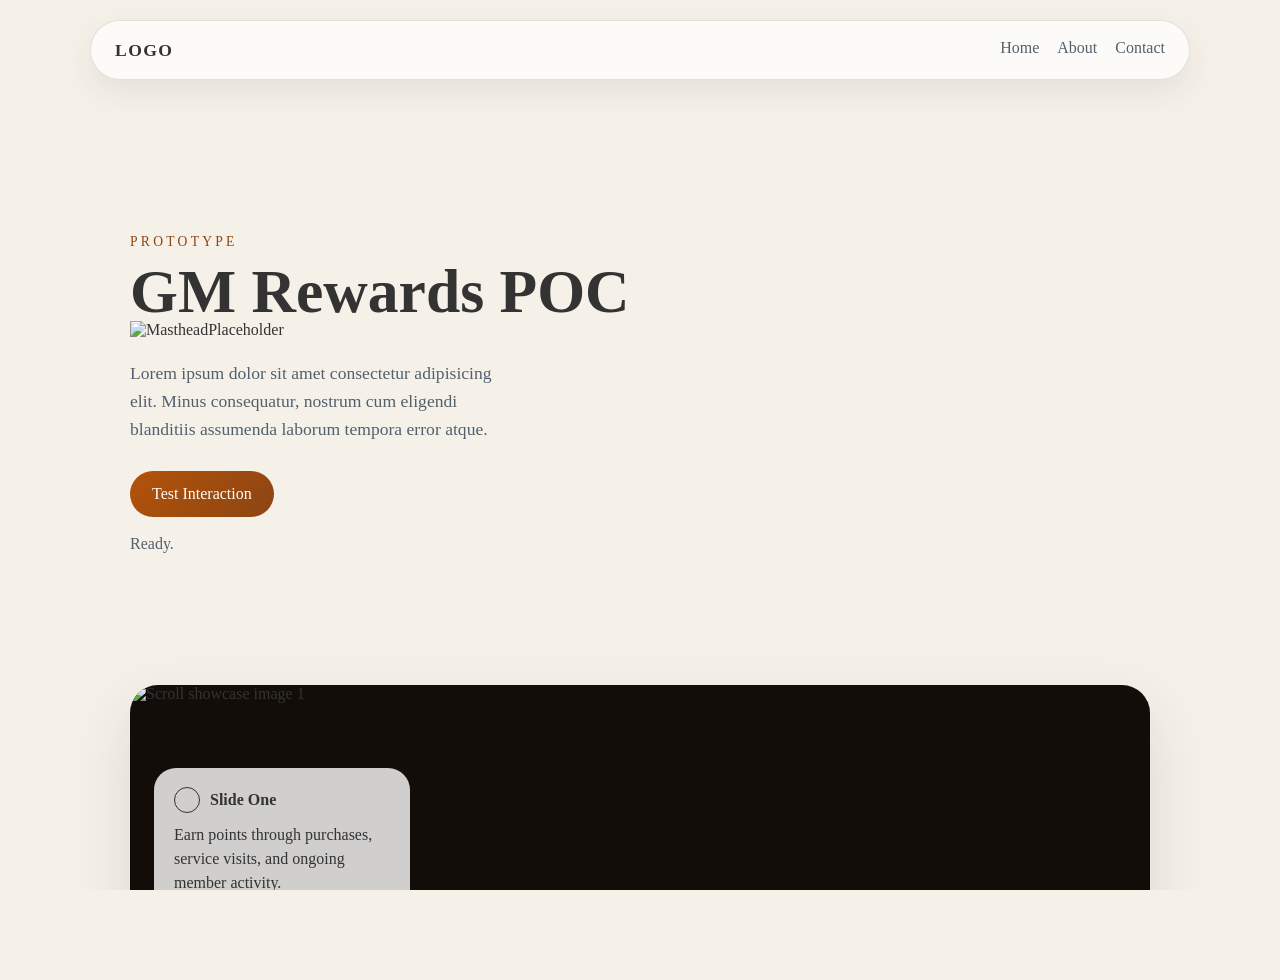
==== index.html @ 28f9516e "New iframe with animations" ====
<!DOCTYPE html>
<html lang="en">
  <head>
    <meta charset="UTF-8" />
    <meta name="viewport" content="width=device-width, initial-scale=1.0" />
    <title>GM Rewards POC</title>
    <link rel="stylesheet" href="styles.css" />

  </head>
  <body>
    <header class="site-header">
      <div class="site-header__inner">
        <a class="site-logo" href="#">Logo</a>
        <nav class="site-nav" aria-label="Primary navigation">
          <a href="#">Home</a>
          <a href="#">About</a>
          <a href="#">Contact</a>
        </nav>
      </div>
    </header>
    <main class="page">
      <section class="iframe-panel" aria-label="Embedded content preview">
        <iframe
          class="iframe-panel__frame"
          src="iframe-content.html"
          title="Embedded GM Rewards content"
          loading="lazy"
        ></iframe>
      </section>
    </main>

  </body>
</html>
---- styles.css ----
:root {
    color-scheme: light;
    --background: #f6f1e8;
    --surface: rgba(255, 255, 255, 0.78);
    --text: #333;
    --muted: #52606d;
    --accent: #b45309;
    --accent-strong: #8b4513;
    --border: rgba(31, 41, 51, 0.12);
    --shadow: 0 24px 60px rgba(31, 41, 51, 0.12);
    --card-content-y-anim-amount: 12px;
    --card-content-fade-out-opacity-anim-duration: 200ms;
    --card-content-fade-out-opacity-anim-delay: 0ms;
    --card-content-fade-out-y-anim-duration: 200ms;
    --card-content-fade-out-y-anim-delay: 0ms;
    --card-content-fade-in-opacity-anim-duration: 300ms;
    --card-content-fade-in-opacity-anim-delay: 0ms;
    --card-content-fade-in-y-anim-duration: 300ms;
    --card-content-fade-in-y-anim-delay: 100ms;
}

* {
    box-sizing: border-box;
}

body {
    margin: 0;
    min-height: 100vh;
    font-family: Georgia, "Times New Roman", serif;
    color: var(--text);
    background: var(--background);
}
a {
    color: inherit;
    text-decoration: none;
}

.site-header {
    position: sticky;
    top: 0;
    z-index: 20;
    padding: 20px 24px 0;
}

.site-header__inner {
    width: min(1100px, 100%);
    margin: 0 auto;
    padding: 18px 24px;
    display: flex;
    align-items: center;
    justify-content: space-between;
    gap: 24px;
    border: 1px solid var(--border);
    border-radius: 999px;
    background: rgba(255, 255, 255, 0.7);
    backdrop-filter: blur(10px);
    box-shadow: 0 12px 32px rgba(31, 41, 51, 0.08);
}

.site-logo {
    font-size: 1.1rem;
    font-weight: 700;
    letter-spacing: 0.08em;
    text-transform: uppercase;
}

.site-nav {
    display: flex;
    align-items: center;
    gap: 18px;
    color: var(--muted);
}

.site-nav a {
    position: relative;
    padding-bottom: 4px;
}

.site-nav a::after {
    content: "";
    position: absolute;
    left: 0;
    bottom: 0;
    width: 100%;
    height: 1px;
    background: currentColor;
    transform: scaleX(0);
    transform-origin: left;
    transition: transform 180ms ease;
}

.site-nav a:hover::after,
.site-nav a:focus-visible::after {
    transform: scaleX(1);
}

.page {
    min-height: 100vh;
    display: grid;
    place-items: center;
    padding: 24px;
}

.iframe-panel {
    width: 100%;

}

.iframe-panel__frame {
    display: block;
    width: 100%;
    min-height: 80vh;
    border: 0;
    border-radius: 18px;
    background: #fff;
}

.hero {
    width: min(1100px, 100%);
    padding: 40px;
    border-radius: 28px;
    }

@media screen and (max-width: 640px) {
    .site-header {
        padding: 16px 16px 0;
    }

    .site-header__inner {
        padding: 16px 18px;
        border-radius: 24px;
        flex-direction: column;
        align-items: flex-start;
    }

    .site-nav {
        flex-wrap: wrap;
        gap: 14px;
    }

    .hero {
        width: 90%;
    }

    .iframe-panel {
        width: 100%;
        padding: 12px;
        border-radius: 20px;
    }

    .iframe-panel__frame {
        min-height: 70vh;
        border-radius: 14px;
    }
}

.eyebrow {
    margin: 0 0 12px;
    font-size: 0.85rem;
    letter-spacing: 0.24em;
    text-transform: uppercase;
    color: var(--accent-strong);
}

h1 {
    margin: 0;
    font-size: clamp(2.5rem, 5vw, 4.5rem);
    line-height: 0.95;
}

.subtitle {
    margin: 20px 0 28px;
    max-width: 42ch;
    font-size: 1.1rem;
    line-height: 1.6;
    color: var(--muted);
}

button {
    appearance: none;
    border: 0;
    border-radius: 999px;
    padding: 14px 22px;
    font: inherit;
    font-size: 1rem;
    color: #fff;
    background: linear-gradient(135deg, var(--accent), var(--accent-strong));
    cursor: pointer;
    transition: transform 160ms ease;
}

button:hover {
    transform: translateY(-1px);
}

button:focus-visible {
    outline: 3px solid rgba(180, 83, 9, 0.35);
    outline-offset: 4px;
}

.status-message {
    margin: 18px 0 0;
    color: var(--muted);
}

@media (max-width: 640px) {
    .hero {
        padding: 28px;
        border-radius: 20px;
    }

    .subtitle {
        font-size: 1rem;
    }
}

.scroll-showcase-section {
    --showcase-count: 4;
    min-height: calc(100vh + max(0, var(--showcase-count) - 1) * 65vh);
    margin-top: 48px;
}

.scroll-showcase-stage {
    position: sticky;
    top: 24px;
    min-height: calc(100vh - 48px);
    display: grid;
    align-items: center;
}

.scroll-showcase-frame {
    position: relative;
    overflow: hidden;
    min-height: 70vh;
    border-radius: 28px;
    background: #120d08;
    box-shadow: var(--shadow);
}

.scroll-showcase-media {
    position: relative;
    min-height: 70vh;
}

.scroll-showcase-image {
    position: absolute;
    inset: 0;
    width: 100%;
    height: 100%;
    object-fit: cover;
    opacity: 0;
    transform: translate3d(48px, 0, 0) scale(1.04);
    transition: transform 500ms ease, opacity 500ms ease;
}

.scroll-showcase-image:nth-child(odd) {
    transform: translate3d(-48px, 0, 0) scale(1.04);
}

.scroll-showcase-image.is-active {
    opacity: 1;
    transform: translate3d(0, 0, 0) scale(1);
}

.scroll-showcase-overlay {
    position: absolute;
    left: 24px;
    right: 24px;
    bottom: 24px;
    display: grid;
    gap: 12px;
    justify-items: start;
}

.scroll-showcase-copy {
    max-width: 32ch;
    padding: 18px 20px;
    border-radius: 22px;
    background: rgba(250,250,250, 0.72);
    color: var(--text);
    transition: background-color 260ms ease, transform 260ms ease;
}

.scroll-showcase-copy-title {
    appearance: none;
    border: 0;
    padding: 0;
    background: transparent;
    color: inherit;
    cursor: pointer;
    display: inline-flex;
    align-items: center;
    gap: 10px;
    font-size: 1rem;
    font-weight: 600;
    text-align: left;
}

.scroll-showcase-copy-title::before {
    content: "+";
    display: inline-grid;
    place-items: center;
    width: 24px;
    height: 24px;
    border: 1.5px solid currentColor;
    border-radius: 999px;
    opacity: 1;
    transform: scale(1) rotate(0deg);
    transition: opacity 220ms ease, transform 220ms ease;
}

.scroll-showcase-copy.is-active .scroll-showcase-copy-title::before {
    content: " ";
}

.scroll-showcase-copy-title:focus-visible {
    outline: 2px solid rgba(255, 255, 255, 0.75);
    outline-offset: 4px;
}

.scroll-showcase-copy-description {
    margin: 10px 0 0;
    line-height: 1.5;
    max-height: 0;
    opacity: 0;
    overflow: hidden;
    transform: translateY(-8px);
    transition: max-height 300ms ease, opacity 220ms ease, transform 220ms ease;
}

.scroll-showcase-copy.is-active {
    background: rgba(250,250,250, 0.82);
    transform: translateY(0);
}

.scroll-showcase-copy.is-active .scroll-showcase-copy-description {
    max-height: 120px;
    opacity: 1;
    transform: translateY(0);
}

.video-scrub-section {
    min-height: 240vh;
    margin-top: 48px;
}

.video-scrub-stage {
    position: sticky;
    top: 24px;
    min-height: calc(100vh - 48px);
    display: grid;
    align-items: center;
}

.video-scrub-frame {
    position: relative;
    overflow: hidden;
    min-height: 70vh;
    border-radius: 28px;
    background: #120d08;
    box-shadow: var(--shadow);
}

.video-scrub-media {
    display: block;
    width: 100%;
    height: 70vh;
    object-fit: cover;
}

.video-scrub-copy {
    position: absolute;
    left: 24px;
    bottom: 24px;
    max-width: 34ch;
    padding: 20px 22px;
    border-radius: 20px;
    background: rgba(18, 13, 8, 0.72);
    color: #fff;
}

.video-scrub-copy .eyebrow,
.video-scrub-copy h2,
.video-scrub-copy p {
    color: inherit;
}

.video-scrub-copy h2 {
    margin: 0 0 10px;
    font-size: clamp(2rem, 4vw, 3rem);
}

.video-scrub-copy p:last-child {
    margin: 0;
}

@media (max-width: 640px) {
    .video-scrub-frame {
        min-height: 60vh;
    }

    .video-scrub-media {
        height: 60vh;
    }

    .video-scrub-copy {
        left: 16px;
        right: 16px;
        bottom: 16px;
        max-width: none;
    }

    .scroll-showcase-frame,
    .scroll-showcase-media {
        min-height: 60vh;
    }

    .scroll-showcase-overlay {
        left: 16px;
        right: 16px;
        bottom: 16px;
    }

    .scroll-showcase-copy {
        max-width: none;
    }
}
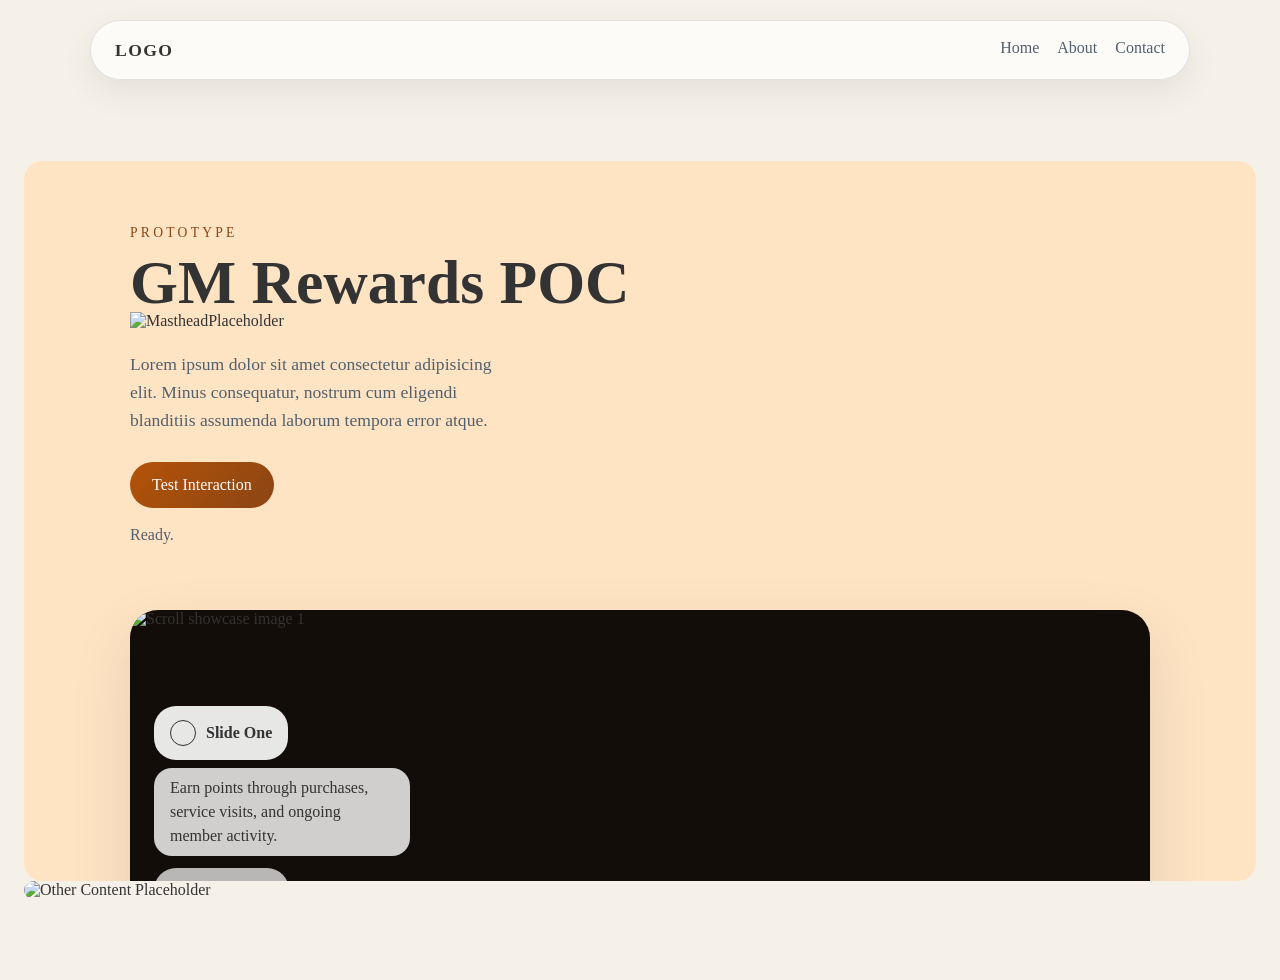
==== commit 27412534: "updates" ====
--- a/index.html
+++ b/index.html
@@ -26,6 +26,8 @@
           title="Embedded GM Rewards content"
           loading="lazy"
         ></iframe>
+        <img src="https://placehold.co/1020x800/ddd/000?text=Footer" style="border-radius:28px" alt="Other Content Placeholder" />
+
       </section>
     </main>
 
--- a/styles.css
+++ b/styles.css
@@ -23,6 +23,11 @@
     box-sizing: border-box;
 }
 
+img {
+    max-width: 100%;
+    height: auto;
+}
+
 body {
     margin: 0;
     min-height: 100vh;
@@ -94,6 +99,12 @@
     transform: scaleX(1);
 }
 
+.iframe-body {
+    background-color: bisque;
+    margin: 0;
+    overflow-x: hidden;
+}
+
 .page {
     min-height: 100vh;
     display: grid;
@@ -127,6 +138,7 @@
     }
 
     .site-header__inner {
+        width: 100%;
         padding: 16px 18px;
         border-radius: 24px;
         flex-direction: column;
@@ -144,7 +156,7 @@
 
     .iframe-panel {
         width: 100%;
-        padding: 12px;
+        padding: 0;
         border-radius: 20px;
     }
 
@@ -205,19 +217,30 @@
 
 @media (max-width: 640px) {
     .hero {
-        padding: 28px;
+        width: 100%;
+        padding: 0;
         border-radius: 20px;
     }
 
     .subtitle {
         font-size: 1rem;
     }
+/* 
+    .scroll-showcase-stage {
+        top: 0;
+        min-height: 100vh;
+    }
+
+    .video-scrub-stage {
+        top: 0;
+        min-height: 100vh;
+    } */
 }
 
 .scroll-showcase-section {
     --showcase-count: 4;
     min-height: calc(100vh + max(0, var(--showcase-count) - 1) * 65vh);
-    margin-top: 48px;
+    margin-top: 0;
 }
 
 .scroll-showcase-stage {
@@ -231,7 +254,7 @@
 .scroll-showcase-frame {
     position: relative;
     overflow: hidden;
-    min-height: 70vh;
+    min-height: 75vh;
     border-radius: 28px;
     background: #120d08;
     box-shadow: var(--shadow);
@@ -239,7 +262,7 @@
 
 .scroll-showcase-media {
     position: relative;
-    min-height: 70vh;
+    min-height: 75vh;
 }
 
 .scroll-showcase-image {
@@ -274,18 +297,16 @@
 
 .scroll-showcase-copy {
     max-width: 32ch;
-    padding: 18px 20px;
-    border-radius: 22px;
-    background: rgba(250,250,250, 0.72);
     color: var(--text);
-    transition: background-color 260ms ease, transform 260ms ease;
+    transition: transform 260ms ease;
 }
 
 .scroll-showcase-copy-title {
     appearance: none;
     border: 0;
-    padding: 0;
-    background: transparent;
+    padding: 14px 16px;
+    border-radius: 22px;
+    background: rgba(250,250,250, 0.72);
     color: inherit;
     cursor: pointer;
     display: inline-flex;
@@ -294,6 +315,7 @@
     font-size: 1rem;
     font-weight: 600;
     text-align: left;
+    transition: background-color 260ms ease;
 }
 
 .scroll-showcase-copy-title::before {
@@ -319,29 +341,44 @@
 }
 
 .scroll-showcase-copy-description {
-    margin: 10px 0 0;
+    margin: 8px 0 0;
+    padding: 8px 16px;
+    border-radius: 18px;
+    background: rgba(250,250,250, 0.72);
     line-height: 1.5;
     max-height: 0;
     opacity: 0;
     overflow: hidden;
-    transform: translateY(-8px);
-    transition: max-height 300ms ease, opacity 220ms ease, transform 220ms ease;
+    transform: translateY(-12px) scale(0.94);
+    transform-origin: top center;
+    filter: blur(6px);
+    transition:
+        max-height 500ms cubic-bezier(0.4, 0, 0.2, 1),
+        opacity 320ms ease 100ms,
+        transform 550ms cubic-bezier(0.22, 1.8, 0.36, 1) 80ms,
+        filter 350ms ease 80ms,
+        background-color 260ms ease;
 }
 
 .scroll-showcase-copy.is-active {
-    background: rgba(250,250,250, 0.82);
     transform: translateY(0);
+}
+
+.scroll-showcase-copy.is-active .scroll-showcase-copy-title {
+    background: rgba(250,250,250, 0.92);
 }
 
 .scroll-showcase-copy.is-active .scroll-showcase-copy-description {
     max-height: 120px;
     opacity: 1;
-    transform: translateY(0);
+    transform: translateY(0) scale(1);
+    filter: blur(0);
+    background: rgba(250,250,250, 0.82);
 }
 
 .video-scrub-section {
     min-height: 240vh;
-    margin-top: 48px;
+    margin-top: 0;
 }
 
 .video-scrub-stage {
@@ -355,7 +392,7 @@
 .video-scrub-frame {
     position: relative;
     overflow: hidden;
-    min-height: 70vh;
+    min-height: 75vh;
     border-radius: 28px;
     background: #120d08;
     box-shadow: var(--shadow);
@@ -364,7 +401,7 @@
 .video-scrub-media {
     display: block;
     width: 100%;
-    height: 70vh;
+    height: 75vh;
     object-fit: cover;
 }
 
@@ -396,11 +433,11 @@
 
 @media (max-width: 640px) {
     .video-scrub-frame {
-        min-height: 60vh;
+        min-height: 75vh;
     }
 
     .video-scrub-media {
-        height: 60vh;
+        height: 75vh;
     }
 
     .video-scrub-copy {
@@ -412,7 +449,7 @@
 
     .scroll-showcase-frame,
     .scroll-showcase-media {
-        min-height: 60vh;
+        min-height: 75vh;
     }
 
     .scroll-showcase-overlay {
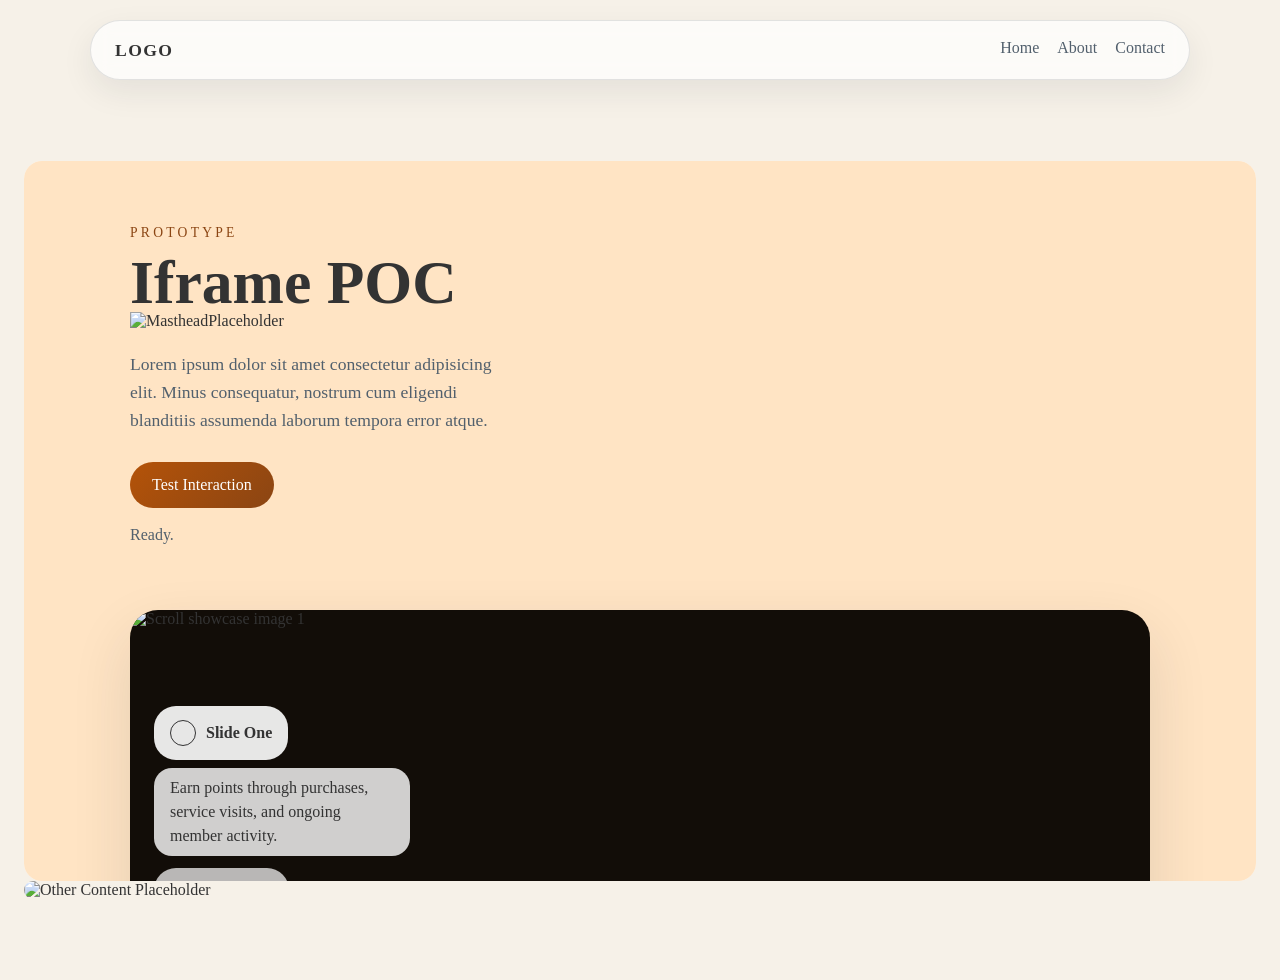
==== commit 2be2cd40: "updates" ====
--- a/index.html
+++ b/index.html
@@ -3,7 +3,7 @@
   <head>
     <meta charset="UTF-8" />
     <meta name="viewport" content="width=device-width, initial-scale=1.0" />
-    <title>GM Rewards POC</title>
+    <title>Iframe  POC</title>
     <link rel="stylesheet" href="styles.css" />
 
   </head>
@@ -23,7 +23,7 @@
         <iframe
           class="iframe-panel__frame"
           src="iframe-content.html"
-          title="Embedded GM Rewards content"
+          title="Embedded Iframe  content"
           loading="lazy"
         ></iframe>
         <img src="https://placehold.co/1020x800/ddd/000?text=Footer" style="border-radius:28px" alt="Other Content Placeholder" />
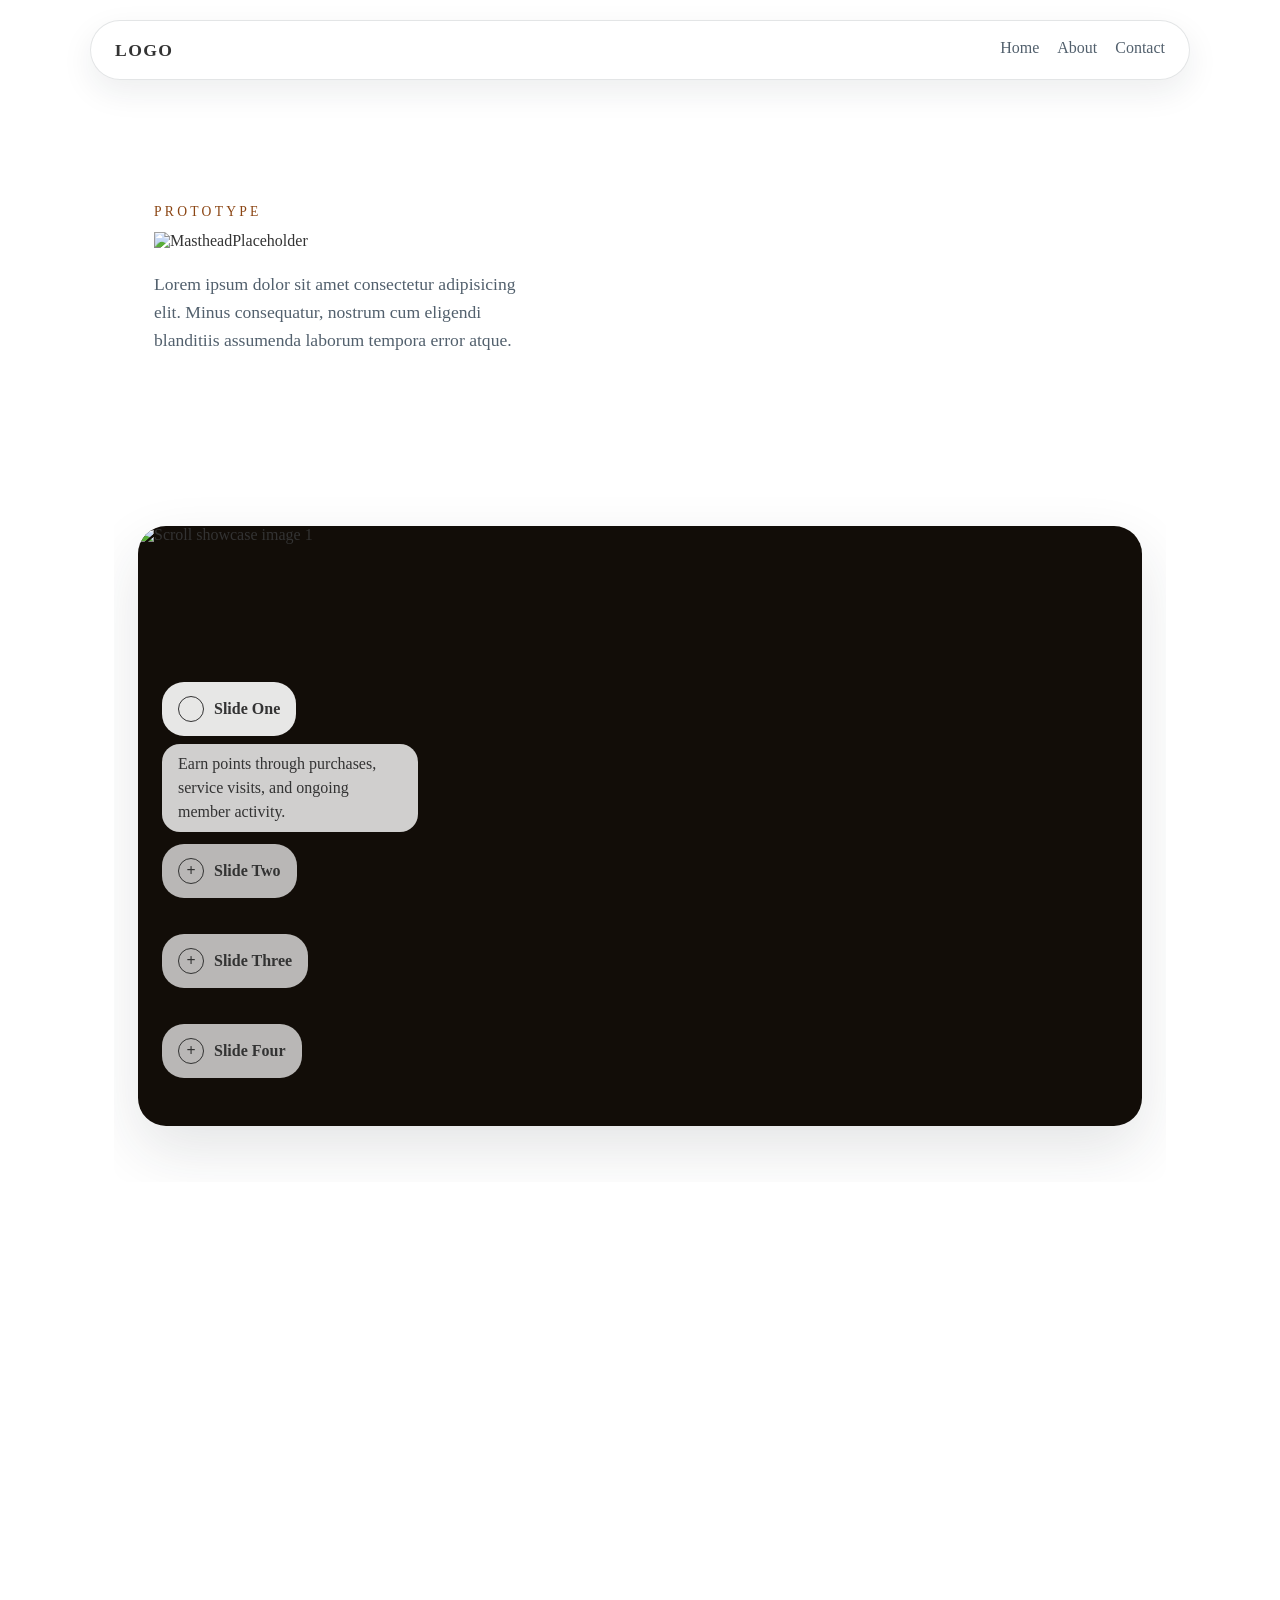
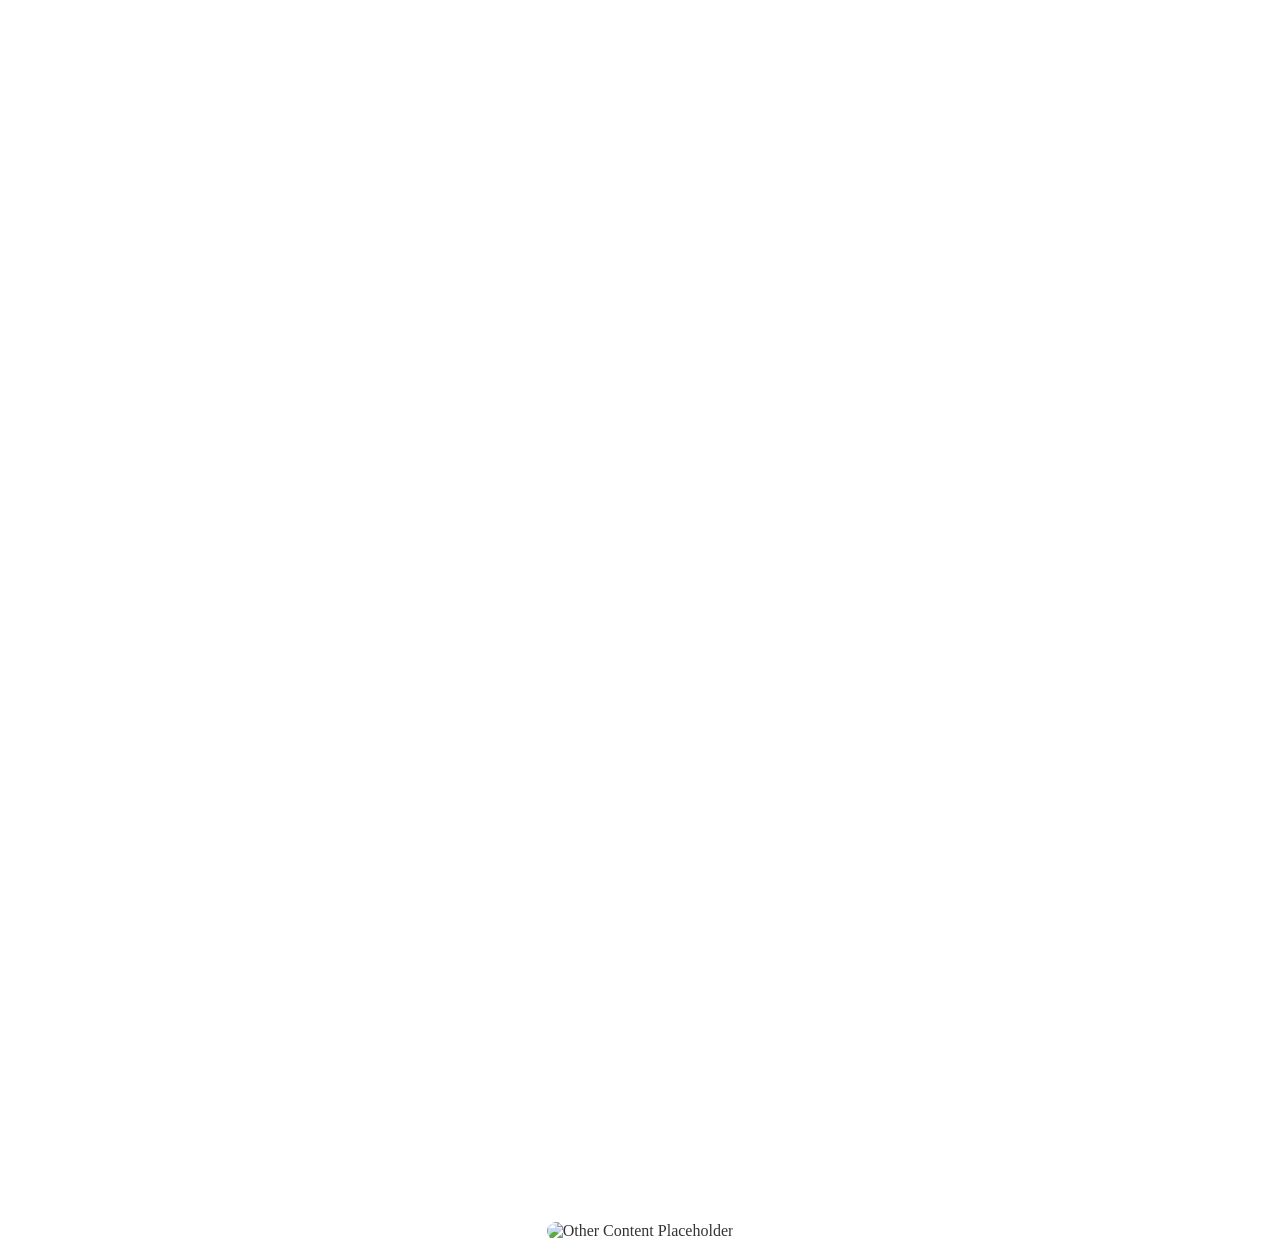
==== commit 5754b6d2: "adding widget function Co-authored-by: Copilot <copilot@github.com>" ====
--- a/index.html
+++ b/index.html
@@ -19,17 +19,22 @@
       </div>
     </header>
     <main class="page">
-      <section class="iframe-panel" aria-label="Embedded content preview">
-        <iframe
-          class="iframe-panel__frame"
-          src="iframe-content.html"
-          title="Embedded Iframe  content"
-          loading="lazy"
-        ></iframe>
-        <img src="https://placehold.co/1020x800/ddd/000?text=Footer" style="border-radius:28px" alt="Other Content Placeholder" />
-
+      <section class="hero">
+        <p class="eyebrow">Prototype</p>
+        <img src="https://placehold.co/600x400/11365f/fff?text=Masthead" style="width:100%" alt="MastheadPlaceholder" />
+        <p class="subtitle">
+          Lorem ipsum dolor sit amet consectetur adipisicing elit. Minus consequatur, nostrum cum eligendi blanditiis assumenda laborum tempora error atque. 
+        </p>
       </section>
+      <iframe
+        class="iframe-panel__frame"
+        src="iframe-content.html"
+        title="Rewards Test"
+        loading="lazy"
+      ></iframe>
+      <img src="https://placehold.co/1020x800/ddd/000?text=Footer" style="border-radius:28px" alt="Other Content Placeholder" />
     </main>
 
+  <script src="widget.js"></script>
   </body>
 </html>
--- a/styles.css
+++ b/styles.css
@@ -1,6 +1,7 @@
 :root {
     color-scheme: light;
-    --background: #f6f1e8;
+    --header-offset: 140px;
+    --background: #fff;
     --surface: rgba(255, 255, 255, 0.78);
     --text: #333;
     --muted: #52606d;
@@ -45,6 +46,7 @@
     top: 0;
     z-index: 20;
     padding: 20px 24px 0;
+    height: var(--header-offset);
 }
 
 .site-header__inner {
@@ -100,16 +102,76 @@
 }
 
 .iframe-body {
-    background-color: bisque;
+    background-color: #fff;
     margin: 0;
     overflow-x: hidden;
+    --header-offset: 0px;
+}
+
+.iframe-body .page {
+    display: block;
+    min-height: 0;
+}
+
+/* Inside the iframe the sections just fill the viewport — scroll depth lives
+   in the parent wrapper created by widget.js, not inside the iframe. */
+.iframe-body .scroll-showcase-section {
+    min-height: unset;
+    height: 100vh;
+    width: 100%;
+    padding: 0;
+    margin-top: 0;
+}
+
+.iframe-body .scroll-showcase-stage {
+    height: 100vh;
+    display: flex;
+    flex-direction: column;
+    justify-content: center;
+}
+
+/* Make the frame fill the stage height with just a small gap top/bottom */
+.iframe-body .scroll-showcase-frame,
+.iframe-body .scroll-showcase-media {
+    height: 600px;
+}
+
+.iframe-body .video-scrub-section {
+    min-height: unset;
+    height: 100vh;
+    width: 100%;
+    padding: 0;
+    margin-top: 0;
+    display: none;
+}
+
+/* Switch to video phase by toggling a class on <body> from script.js */
+.iframe-body.is-video-phase .scroll-showcase-section {
+    display: none;
+}
+
+.iframe-body.is-video-phase .video-scrub-section {
+    display: block;
+}
+
+.iframe-body .video-scrub-stage {
+    height: 100vh;
+    display: flex;
+    flex-direction: column;
+    justify-content: center;
+}
+
+.iframe-body .video-scrub-frame {
+    height: 600px;
 }
 
 .page {
     min-height: 100vh;
+    width: min(1100px, 100%);
+    margin: 0 auto;
     display: grid;
     place-items: center;
-    padding: 24px;
+    padding: 24px 24px 0;
 }
 
 .iframe-panel {
@@ -120,17 +182,18 @@
 .iframe-panel__frame {
     display: block;
     width: 100%;
-    min-height: 80vh;
+    height: 80vh;
     border: 0;
     border-radius: 18px;
     background: #fff;
 }
 
 .hero {
-    width: min(1100px, 100%);
+    width: 100%;
+    margin-inline: auto;
     padding: 40px;
     border-radius: 28px;
-    }
+}
 
 @media screen and (max-width: 640px) {
     .site-header {
@@ -161,7 +224,7 @@
     }
 
     .iframe-panel__frame {
-        min-height: 70vh;
+        height: 70vh;
         border-radius: 14px;
     }
 }
@@ -239,22 +302,31 @@
 
 .scroll-showcase-section {
     --showcase-count: 4;
-    min-height: calc(100vh + max(0, var(--showcase-count) - 1) * 65vh);
-    margin-top: 0;
+    min-height: calc(var(--showcase-count) * 100vh);
+    width: 100%;
+    padding: 0 40px;
+    margin-top: 50px;
+    position: relative;
+    z-index: 1;
+    background: var(--background);
 }
 
 .scroll-showcase-stage {
     position: sticky;
-    top: 24px;
-    min-height: calc(100vh - 48px);
-    display: grid;
-    align-items: center;
+    top: var(--header-offset);
+    width: 100%;
+    min-height: calc(100vh - var(--header-offset));
+    display: flex;
+    flex-direction: column;
+    justify-content: center;
+    background: var(--background);
 }
 
 .scroll-showcase-frame {
     position: relative;
     overflow: hidden;
-    min-height: 75vh;
+    width: 100%;
+    height: 70vh;
     border-radius: 28px;
     background: #120d08;
     box-shadow: var(--shadow);
@@ -262,7 +334,8 @@
 
 .scroll-showcase-media {
     position: relative;
-    min-height: 75vh;
+    width: 100%;
+    height: 70vh;
 }
 
 .scroll-showcase-image {
@@ -377,22 +450,30 @@
 }
 
 .video-scrub-section {
-    min-height: 240vh;
-    margin-top: 0;
+    min-height: 150vh;
+    width: 100%;
+    padding: 0 40px;    
+    margin-top: 50px;
+    position: relative;
+    z-index: 2;
+    background: var(--background);
 }
 
 .video-scrub-stage {
     position: sticky;
-    top: 24px;
-    min-height: calc(100vh - 48px);
-    display: grid;
-    align-items: center;
+    top: var(--header-offset);
+    width: 100%;
+    min-height: calc(100vh - var(--header-offset));
+    display: flex;
+    flex-direction: column;
+    justify-content: center;
+    background: var(--background);
 }
 
 .video-scrub-frame {
     position: relative;
     overflow: hidden;
-    min-height: 75vh;
+    height: 70vh;
     border-radius: 28px;
     background: #120d08;
     box-shadow: var(--shadow);
@@ -401,8 +482,12 @@
 .video-scrub-media {
     display: block;
     width: 100%;
-    height: 75vh;
+    height: 70vh;
     object-fit: cover;
+}
+
+.iframe-body .video-scrub-media {
+    height: 600px;
 }
 
 .video-scrub-copy {
@@ -433,11 +518,11 @@
 
 @media (max-width: 640px) {
     .video-scrub-frame {
-        min-height: 75vh;
+        height: 60vh;
     }
 
     .video-scrub-media {
-        height: 75vh;
+        height: 60vh;
     }
 
     .video-scrub-copy {
@@ -449,7 +534,7 @@
 
     .scroll-showcase-frame,
     .scroll-showcase-media {
-        min-height: 75vh;
+        height: 60vh;
     }
 
     .scroll-showcase-overlay {
